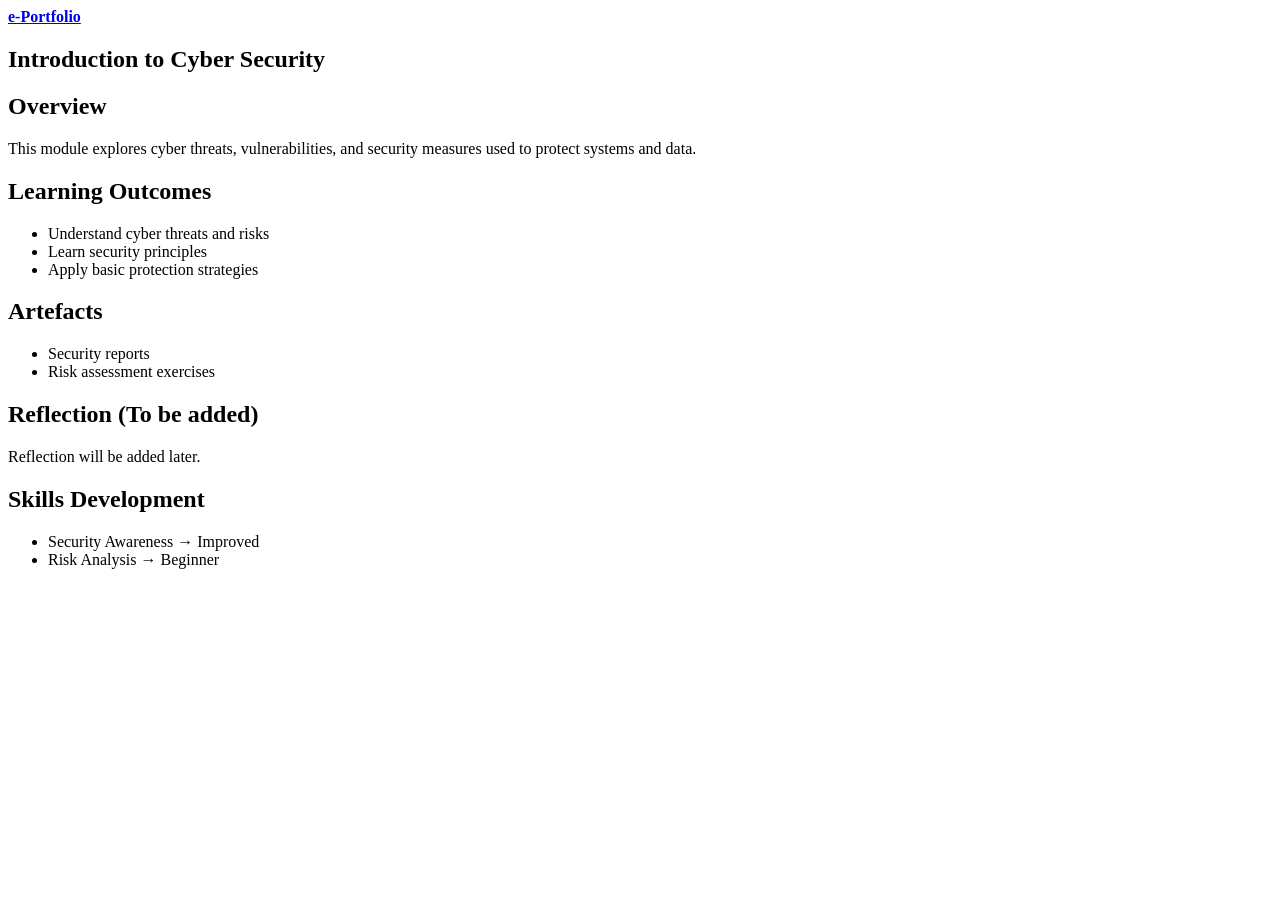
==== cybersecurity.html @ 8f1710b9 "Create cybersecurity.html" ====
<!DOCTYPE HTML>
<html>
	<head>
		<title>Introduction to Cyber Security</title>
		<meta charset="utf-8" />
		<meta name="viewport" content="width=device-width, initial-scale=1" />
		<link rel="stylesheet" href="assets/css/main.css" />
	</head>
	<body>

	<header id="header">
		<a href="index.html" class="logo"><strong>e-Portfolio</strong></a>
	</header>

	<div id="main" class="alt">
		<section>
			<div class="inner">

				<h1>Introduction to Cyber Security</h1>

				<h2>Overview</h2>
				<p>
					This module explores cyber threats, vulnerabilities, and security
					measures used to protect systems and data.
				</p>

				<h2>Learning Outcomes</h2>
				<ul>
					<li>Understand cyber threats and risks</li>
					<li>Learn security principles</li>
					<li>Apply basic protection strategies</li>
				</ul>

				<h2>Artefacts</h2>
				<ul>
					<li>Security reports</li>
					<li>Risk assessment exercises</li>
				</ul>

				<h2>Reflection (To be added)</h2>
				<p>Reflection will be added later.</p>

				<h2>Skills Development</h2>
				<ul>
					<li>Security Awareness → Improved</li>
					<li>Risk Analysis → Beginner</li>
				</ul>

			</div>
		</section>
	</div>

	</body>
</html>
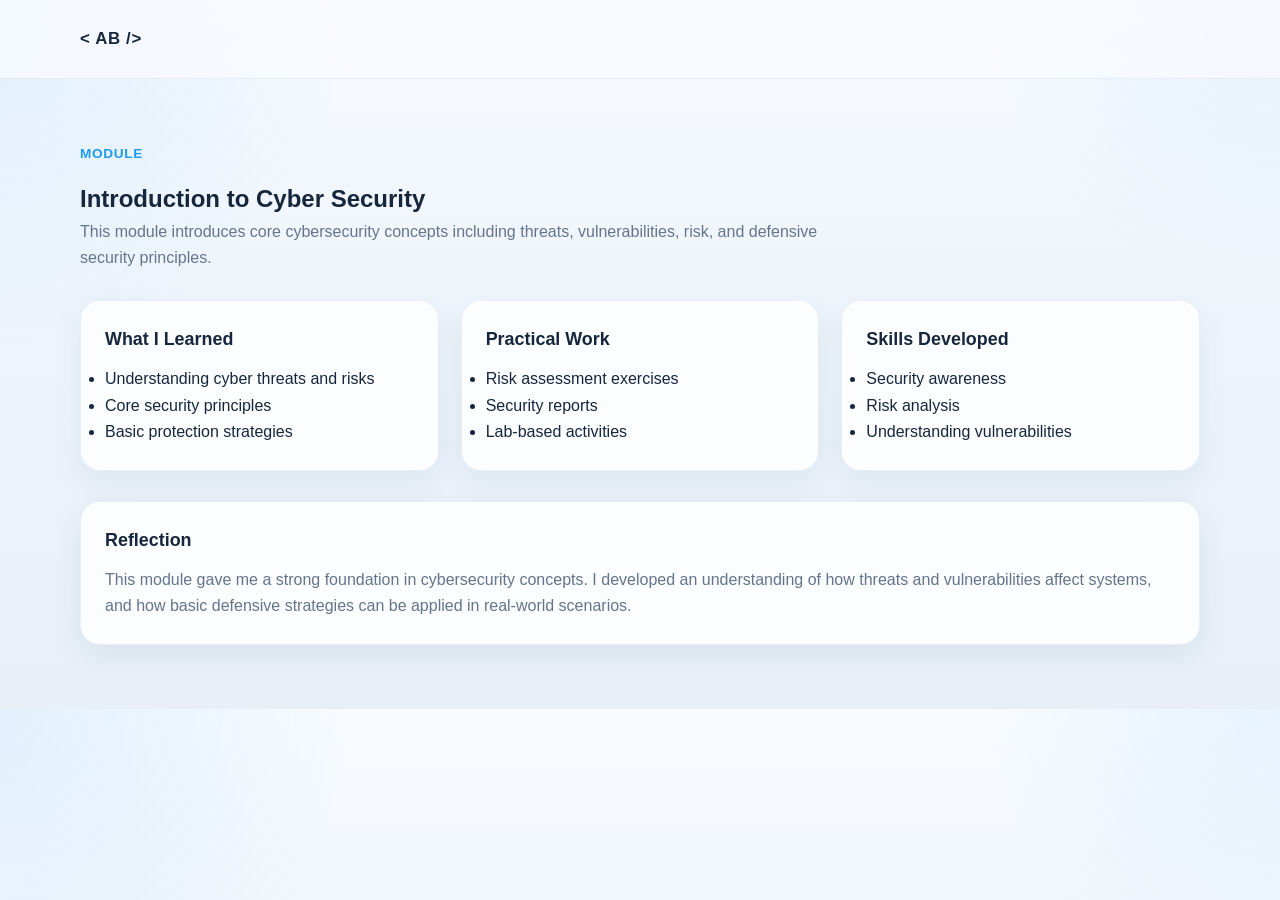
==== commit 19d213db: "Update cybersecurity.html" ====
--- a/cybersecurity.html
+++ b/cybersecurity.html
@@ -1,54 +1,78 @@
-<!DOCTYPE HTML>
-<html>
-	<head>
-		<title>Introduction to Cyber Security</title>
-		<meta charset="utf-8" />
-		<meta name="viewport" content="width=device-width, initial-scale=1" />
-		<link rel="stylesheet" href="assets/css/main.css" />
-	</head>
-	<body>
+<!DOCTYPE html>
+<html lang="en">
+<head>
+    <meta charset="UTF-8">
+    <meta name="viewport" content="width=device-width, initial-scale=1.0">
+    <title>Introduction to Cyber Security</title>
+    <link rel="stylesheet" href="assets/css/main.css">
+</head>
 
-	<header id="header">
-		<a href="index.html" class="logo"><strong>e-Portfolio</strong></a>
-	</header>
+<body>
 
-	<div id="main" class="alt">
-		<section>
-			<div class="inner">
+<nav class="navbar">
+    <div class="container nav-inner">
+        <a href="index.html" class="brand">&lt; AB /&gt;</a>
+    </div>
+</nav>
 
-				<h1>Introduction to Cyber Security</h1>
+<main class="container">
 
-				<h2>Overview</h2>
-				<p>
-					This module explores cyber threats, vulnerabilities, and security
-					measures used to protect systems and data.
-				</p>
+<section class="section">
 
-				<h2>Learning Outcomes</h2>
-				<ul>
-					<li>Understand cyber threats and risks</li>
-					<li>Learn security principles</li>
-					<li>Apply basic protection strategies</li>
-				</ul>
+    <div class="section-heading">
+        <p class="section-label">Module</p>
+        <h1>Introduction to Cyber Security</h1>
 
-				<h2>Artefacts</h2>
-				<ul>
-					<li>Security reports</li>
-					<li>Risk assessment exercises</li>
-				</ul>
+        <p class="section-copy">
+            This module introduces core cybersecurity concepts including threats,
+            vulnerabilities, risk, and defensive security principles.
+        </p>
+    </div>
 
-				<h2>Reflection (To be added)</h2>
-				<p>Reflection will be added later.</p>
+    <!-- GRID -->
+    <div class="grid">
 
-				<h2>Skills Development</h2>
-				<ul>
-					<li>Security Awareness → Improved</li>
-					<li>Risk Analysis → Beginner</li>
-				</ul>
+        <div class="card">
+            <h3>What I Learned</h3>
+            <ul>
+                <li>Understanding cyber threats and risks</li>
+                <li>Core security principles</li>
+                <li>Basic protection strategies</li>
+            </ul>
+        </div>
 
-			</div>
-		</section>
-	</div>
+        <div class="card">
+            <h3>Practical Work</h3>
+            <ul>
+                <li>Risk assessment exercises</li>
+                <li>Security reports</li>
+                <li>Lab-based activities</li>
+            </ul>
+        </div>
 
-	</body>
+        <div class="card">
+            <h3>Skills Developed</h3>
+            <ul>
+                <li>Security awareness</li>
+                <li>Risk analysis</li>
+                <li>Understanding vulnerabilities</li>
+            </ul>
+        </div>
+
+    </div>
+
+    <!-- REFLECTION -->
+    <div class="card" style="margin-top:30px;">
+        <h3>Reflection</h3>
+        <p>
+            This module gave me a strong foundation in cybersecurity concepts.
+            I developed an understanding of how threats and vulnerabilities affect systems,
+            and how basic defensive strategies can be applied in real-world scenarios.
+        </p>
+    </div>
+
+</section>
+
+</main>
+</body>
 </html>
--- a/assets/css/main.css
+++ b/assets/css/main.css
@@ -0,0 +1,365 @@
+* {
+    margin: 0;
+    padding: 0;
+    box-sizing: border-box;
+}
+
+:root {
+    --bg: #f7fbff;
+    --surface: #ffffff;
+    --surface-soft: #f3f8fd;
+    --text: #16263d;
+    --muted: #64748b;
+    --accent: #1d9bf0;
+    --accent-dark: #157cc2;
+    --border: #e8eef5;
+    --shadow: 0 10px 30px rgba(31, 78, 121, 0.08);
+    --shadow-hover: 0 16px 36px rgba(31, 78, 121, 0.12);
+    --radius: 20px;
+    --max-width: 1120px;
+}
+
+html {
+    scroll-behavior: smooth;
+}
+
+body {
+    font-family: Inter, -apple-system, BlinkMacSystemFont, "Segoe UI", sans-serif;
+    background:
+        radial-gradient(circle at top left, rgba(29, 155, 240, 0.10), transparent 24%),
+        radial-gradient(circle at top right, rgba(29, 155, 240, 0.08), transparent 20%),
+        linear-gradient(180deg, #f8fbff 0%, #eef4fb 45%, #e8eff7 100%);
+    color: var(--text);
+    line-height: 1.65;
+}
+
+.container {
+    width: min(var(--max-width), calc(100% - 32px));
+    margin: 0 auto;
+}
+
+/* links */
+a {
+    text-decoration: none;
+    color: inherit;
+}
+
+a:visited {
+    color: inherit;
+}
+
+/* nav */
+.navbar {
+    position: sticky;
+    top: 0;
+    z-index: 1000;
+    background: rgba(248, 251, 255, 0.82);
+    backdrop-filter: blur(12px);
+    border-bottom: 1px solid rgba(22, 38, 61, 0.06);
+}
+
+.nav-inner {
+    min-height: 78px;
+    display: flex;
+    align-items: center;
+    justify-content: space-between;
+    gap: 24px;
+}
+
+.brand {
+    font-weight: 800;
+    font-size: 1.05rem;
+    letter-spacing: 0.04em;
+    color: var(--text);
+}
+
+.nav-links {
+    display: flex;
+    gap: 22px;
+    flex-wrap: wrap;
+}
+
+.nav-links a {
+    color: var(--text);
+    font-weight: 500;
+    transition: color 0.2s ease;
+}
+
+.nav-links a:hover {
+    color: var(--accent);
+}
+
+/* hero */
+.hero {
+    padding: 72px 0 36px;
+}
+
+.hero-left {
+    max-width: 760px;
+}
+
+.eyebrow,
+.section-label {
+    color: var(--accent);
+    text-transform: uppercase;
+    letter-spacing: 0.05em;
+    font-size: 0.85rem;
+    font-weight: 800;
+    margin-bottom: 14px;
+}
+
+.hero h1 {
+    font-size: clamp(2rem, 3vw, 2.7rem);
+    line-height: 1.2;
+    letter-spacing: -0.02em;
+    max-width: 700px;
+    margin-bottom: 16px;
+}
+
+.hero-text {
+    max-width: 650px;
+    color: var(--muted);
+    font-size: 1.05rem;
+    margin-bottom: 24px;
+}
+
+.hero-actions {
+    display: flex;
+    flex-wrap: wrap;
+    gap: 14px;
+    margin-bottom: 18px;
+}
+
+.hero-meta {
+    display: flex;
+    flex-wrap: wrap;
+    gap: 10px;
+}
+
+.hero-meta span {
+    display: inline-flex;
+    align-items: center;
+    padding: 8px 14px;
+    border-radius: 999px;
+    background: rgba(29, 155, 240, 0.08);
+    border: 1px solid rgba(29, 155, 240, 0.10);
+    color: var(--accent-dark);
+    font-size: 0.88rem;
+    font-weight: 600;
+}
+
+/* buttons */
+.btn {
+    display: inline-flex;
+    align-items: center;
+    justify-content: center;
+    padding: 11px 18px;
+    border-radius: 999px;
+    font-weight: 700;
+    font-size: 0.95rem;
+    border: 1px solid transparent;
+    transition: all 0.2s ease;
+    white-space: nowrap;
+}
+
+.btn-primary {
+    background: var(--accent);
+    color: #fff !important;
+    box-shadow: 0 10px 24px rgba(29, 155, 240, 0.16);
+}
+
+.btn-primary:hover {
+    background: var(--accent-dark);
+    transform: translateY(-1px);
+}
+
+.btn-secondary {
+    background: #fff;
+    color: var(--text) !important;
+    border-color: #d9e5f0;
+}
+
+.btn-secondary:hover {
+    border-color: #bfd8ec;
+    color: var(--accent-dark) !important;
+    transform: translateY(-1px);
+}
+
+/* sections */
+.section {
+    padding: 64px 0;
+}
+
+.section-heading {
+    margin-bottom: 28px;
+}
+
+.section-heading h2,
+.contact-box h2 {
+    font-size: clamp(1.8rem, 3vw, 2.6rem);
+    line-height: 1.1;
+    letter-spacing: -0.03em;
+    margin-bottom: 10px;
+    max-width: 760px;
+}
+
+.section-copy {
+    color: var(--muted);
+    max-width: 760px;
+}
+
+/* cards/grids */
+.grid,
+.projects-grid {
+    display: grid;
+    grid-template-columns: repeat(3, 1fr);
+    gap: 22px;
+}
+
+.card,
+.project-card,
+.contact-box {
+    background: rgba(255, 255, 255, 0.82);
+    border: 1px solid var(--border);
+    border-radius: var(--radius);
+    box-shadow: var(--shadow);
+    backdrop-filter: blur(10px);
+}
+
+.card,
+.project-card {
+    padding: 24px;
+}
+
+.card h3,
+.project-card h3 {
+    font-size: 1.12rem;
+    margin-bottom: 12px;
+    color: var(--text);
+}
+
+.card p,
+.project-card p {
+    color: var(--muted);
+}
+
+.card:hover,
+.project-card:hover {
+    transform: translateY(-4px);
+    box-shadow: var(--shadow-hover);
+    transition: transform 0.2s ease, box-shadow 0.2s ease;
+}
+
+/* tags */
+.tags {
+    display: flex;
+    flex-wrap: wrap;
+    gap: 10px;
+    margin-top: 16px;
+}
+
+.tag {
+    display: inline-flex;
+    align-items: center;
+    padding: 7px 12px;
+    border-radius: 999px;
+    background: rgba(29, 155, 240, 0.08);
+    border: 1px solid rgba(29, 155, 240, 0.10);
+    color: var(--accent-dark);
+    font-size: 0.84rem;
+    font-weight: 600;
+}
+
+/* project cards */
+.project-card {
+    display: flex;
+    flex-direction: column;
+    min-height: 100%;
+}
+
+.project-actions {
+    display: flex;
+    flex-wrap: wrap;
+    gap: 12px;
+    margin-top: 18px;
+}
+
+/* contact */
+.contact-box {
+    padding: 30px;
+    display: grid;
+    grid-template-columns: 1fr 1fr;
+    gap: 26px;
+}
+
+.contact-info {
+    display: grid;
+    gap: 14px;
+}
+
+.contact-item {
+    padding: 16px 18px;
+    border-radius: 16px;
+    background: rgba(255, 255, 255, 0.72);
+    border: 1px solid var(--border);
+}
+
+.contact-item span {
+    display: block;
+    color: var(--muted);
+    font-size: 0.85rem;
+    margin-bottom: 6px;
+}
+
+.contact-item strong {
+    color: var(--text);
+    font-size: 0.98rem;
+}
+
+/* footer */
+.footer {
+    text-align: center;
+    padding: 28px 0 20px;
+    color: var(--muted);
+}
+
+.footer p:first-child {
+    font-weight: 800;
+    color: var(--text);
+    margin-bottom: 6px;
+}
+
+/* responsive */
+@media (max-width: 980px) {
+    .grid,
+    .projects-grid,
+    .contact-box {
+        grid-template-columns: 1fr 1fr;
+    }
+
+    .contact-box {
+        grid-template-columns: 1fr;
+    }
+}
+
+@media (max-width: 720px) {
+    .nav-inner {
+        min-height: auto;
+        padding: 18px 0;
+        flex-direction: column;
+        align-items: flex-start;
+    }
+
+    .hero {
+        padding: 56px 0 24px;
+    }
+
+    .grid,
+    .projects-grid {
+        grid-template-columns: 1fr;
+    }
+
+    .section {
+        padding: 52px 0;
+    }
+}
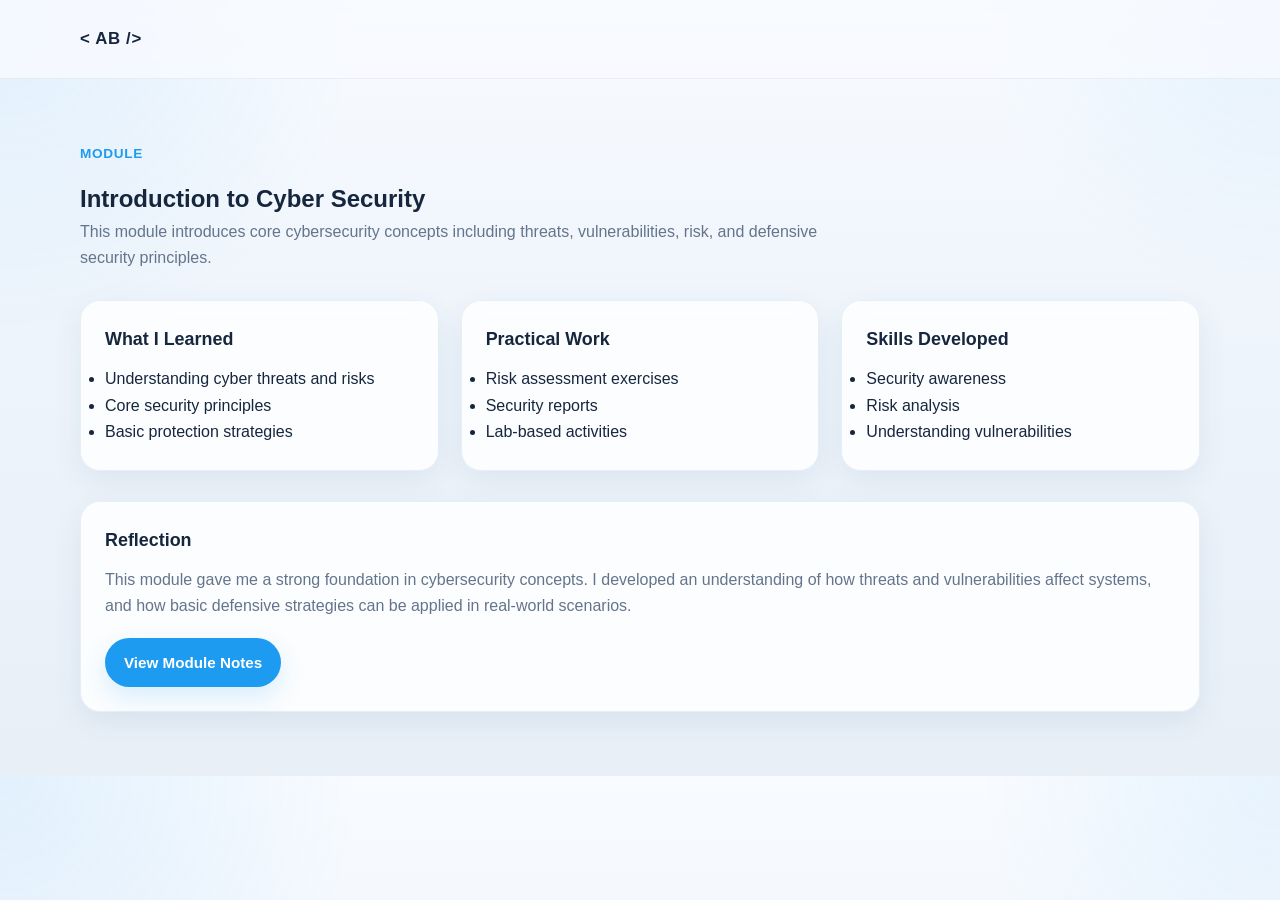
==== commit 31613be0: "Refresh cybersecurity portfolio content" ====
--- a/cybersecurity.html
+++ b/cybersecurity.html
@@ -69,6 +69,9 @@
             I developed an understanding of how threats and vulnerabilities affect systems,
             and how basic defensive strategies can be applied in real-world scenarios.
         </p>
+        <div class="project-actions">
+            <a href="https://github.com/Annabuczak/bsc-cybersecurity/tree/main/introduction-to-cyber-security" target="_blank" rel="noopener noreferrer" class="btn btn-primary">View Module Notes</a>
+        </div>
     </div>
 
 </section>
